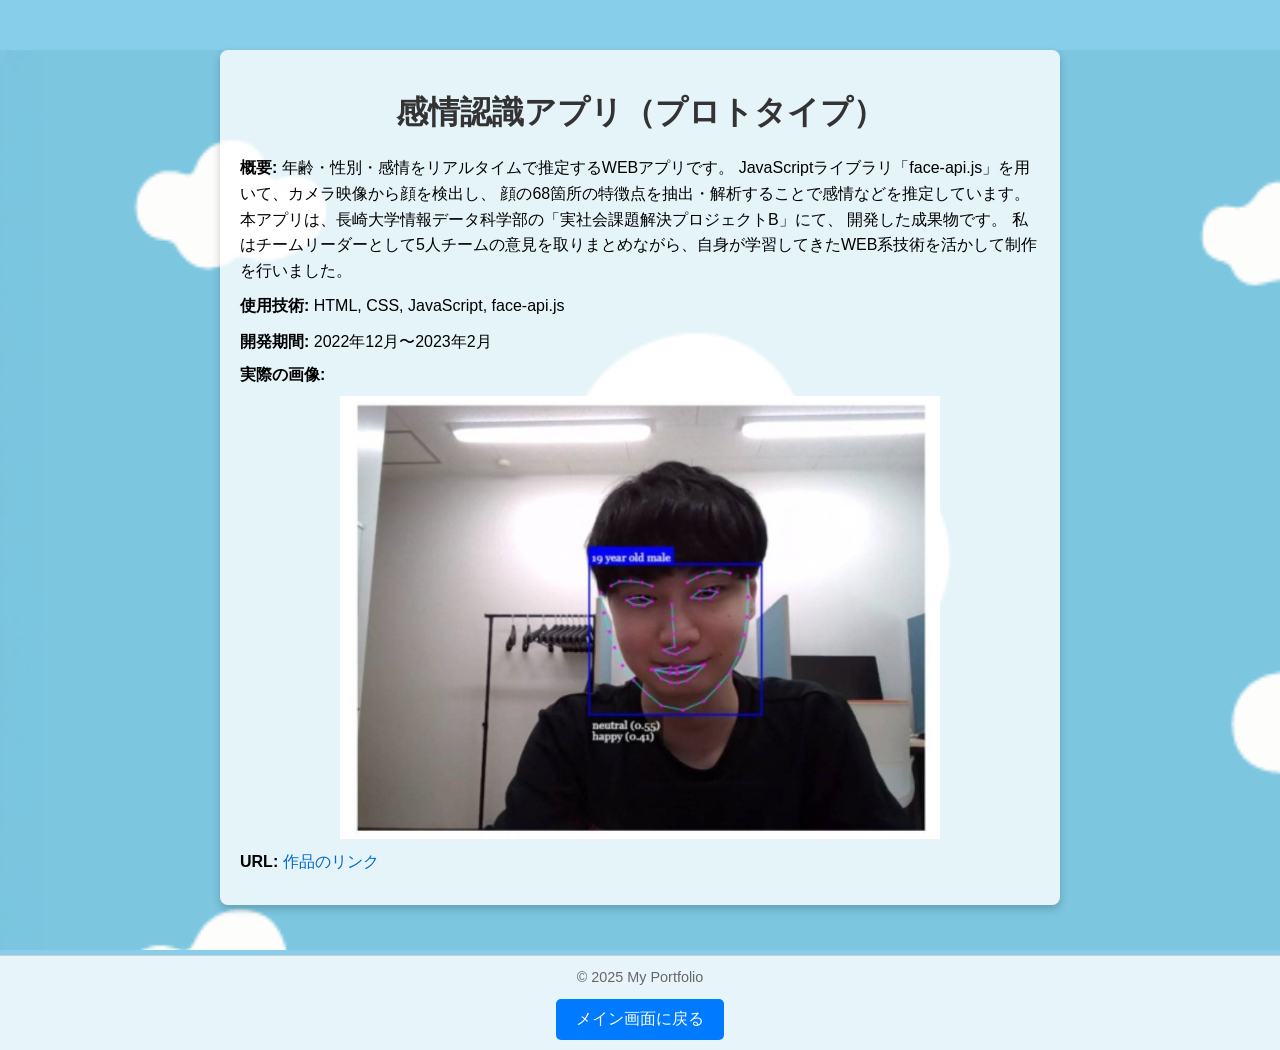
==== camera.html @ f7217a22 "Add files via upload" ====
<!DOCTYPE html>
<html lang="ja">
<head>
  <meta charset="UTF-8">
  <meta name="viewport" content="width=device-width, initial-scale=1.0">
  <title>感情認識アプリ（プロトタイプ）</title>
  <link rel="stylesheet" href="./camera.css">
</head>
<body>
  <div class="background">
    <img src="./images/sky.png" alt="空の背景" class="sky">
  </div>
  <div class="content">
    <h1>感情認識アプリ（プロトタイプ）</h1>
    <p class="overview">
      <strong>概要:</strong>
      年齢・性別・感情をリアルタイムで推定するWEBアプリです。
      JavaScriptライブラリ「face-api.js」を用いて、カメラ映像から顔を検出し、
      顔の68箇所の特徴点を抽出・解析することで感情などを推定しています。
      本アプリは、長崎大学情報データ科学部の「実社会課題解決プロジェクトB」にて、
      開発した成果物です。
      私はチームリーダーとして5人チームの意見を取りまとめながら、自身が学習してきたWEB系技術を活かして制作を行いました。
    </p>
    <p class="tech">
      <strong>使用技術:</strong> HTML, CSS, JavaScript, face-api.js
    </p>
    <p class="period">
      <strong>開発期間:</strong> 2022年12月〜2023年2月
    </p>
    <div class="screenshot">
      <strong>実際の画像:</strong>
      <img src="./images/cameraapp.jpg" alt="スクリーンショット">
    </div>
    <p class="url">
      <strong>URL:</strong> <a href="https://tomokirl.github.io/homec/" target="_blank" >作品のリンク</a>
    </p>
  </div>
  <footer>
    <p>&copy; 2025 My Portfolio</p>
    <a href="./index.html" class="return-button">メイン画面に戻る</a>
  </footer>
  <script src="./camera-main.js"></script>
</body>
</html>
---- camera.css ----
/* style.css */
body {
    margin: 0;
    font-family: Arial, sans-serif;
    overflow-x: hidden; /* 横スクロールだけ抑制 */
    overflow-y: auto;   /* 縦スクロールは許可 */
    position: relative;
    background-color: #87CEEB; /* 空色 */
  }
  
  .background {
    position: fixed;
    width: 100%;
    height: 100%;
    z-index: -1;
    overflow: hidden;
  }
  
  .sky {
    position: absolute;
    width: 200%;
    height: 200%;
    animation: moveSky 30s linear infinite;
  }
  
  @keyframes moveSky {
    from {
      transform: translateX(0) translateY(0);
    }
    to {
      transform: translateX(-50%) translateY(-50%);
    }
  }
  
  .content {
    position: relative;
    z-index: 1;
    max-width: 800px;
    margin: 50px auto;
    padding: 20px;
    background: rgba(255, 255, 255, 0.8);
    border-radius: 8px;
    box-shadow: 0 4px 8px rgba(0, 0, 0, 0.2);
  }
  
  h1 {
    font-size: 2em;
    color: #333;
    text-align: center;
    margin-bottom: 20px;
  }
  
  p {
    font-size: 1em;
    margin: 10px 0;
    line-height: 1.6;
  }
  
  .screenshot img {
    width: 80%;
    max-width: 600px;
    display: block;
    margin: 10px auto;
  }
  
  a {
    color: #0066cc;
    text-decoration: none;
  }
  
  a:hover {
    text-decoration: underline;
  }
  
  /* フッター部分 */
  footer {
    text-align: center;
    margin-top: 30px;
    padding: 10px 20px;
    background: rgba(255, 255, 255, 0.8);
    border-top: 1px solid #ccc;
  }
  
  footer p {
    margin: 0;
    font-size: 0.9em;
    color: #666;
  }
  
  .return-button {
    display: inline-block;
    margin-top: 10px;
    padding: 10px 20px;
    font-size: 1em;
    color: white;
    background-color: #007BFF;
    border: none;
    border-radius: 5px;
    text-decoration: none;
    transition: background-color 0.3s ease;
  }
  
  .return-button:hover {
    background-color: #0056b3;
  }
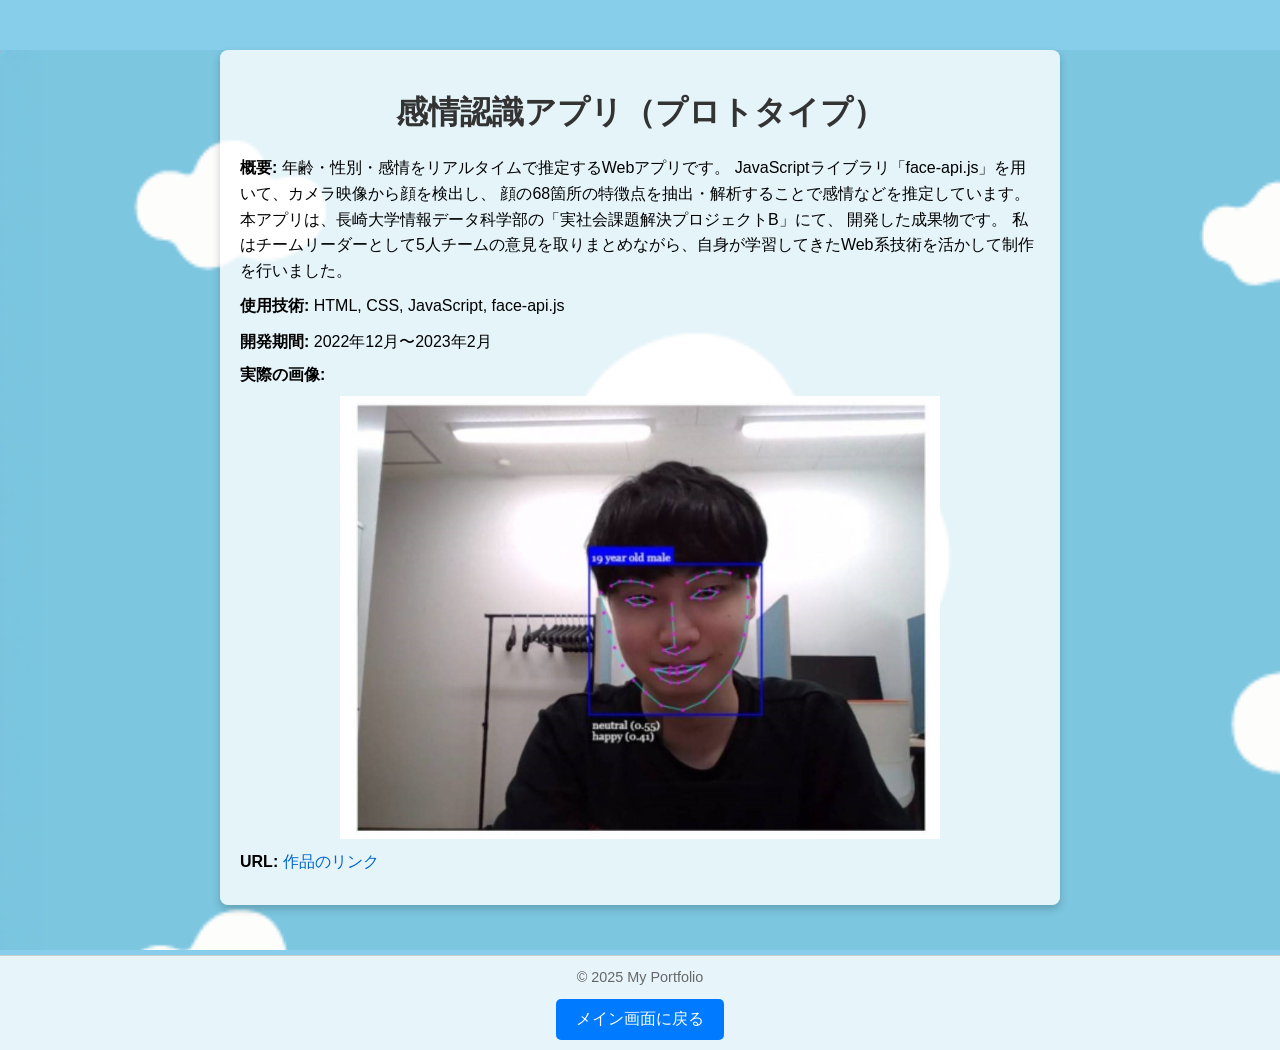
==== commit 27646d10: "Update camera.html" ====
--- a/camera.html
+++ b/camera.html
@@ -14,12 +14,12 @@
     <h1>感情認識アプリ（プロトタイプ）</h1>
     <p class="overview">
       <strong>概要:</strong>
-      年齢・性別・感情をリアルタイムで推定するWEBアプリです。
+      年齢・性別・感情をリアルタイムで推定するWebアプリです。
       JavaScriptライブラリ「face-api.js」を用いて、カメラ映像から顔を検出し、
       顔の68箇所の特徴点を抽出・解析することで感情などを推定しています。
       本アプリは、長崎大学情報データ科学部の「実社会課題解決プロジェクトB」にて、
       開発した成果物です。
-      私はチームリーダーとして5人チームの意見を取りまとめながら、自身が学習してきたWEB系技術を活かして制作を行いました。
+      私はチームリーダーとして5人チームの意見を取りまとめながら、自身が学習してきたWeb系技術を活かして制作を行いました。
     </p>
     <p class="tech">
       <strong>使用技術:</strong> HTML, CSS, JavaScript, face-api.js
